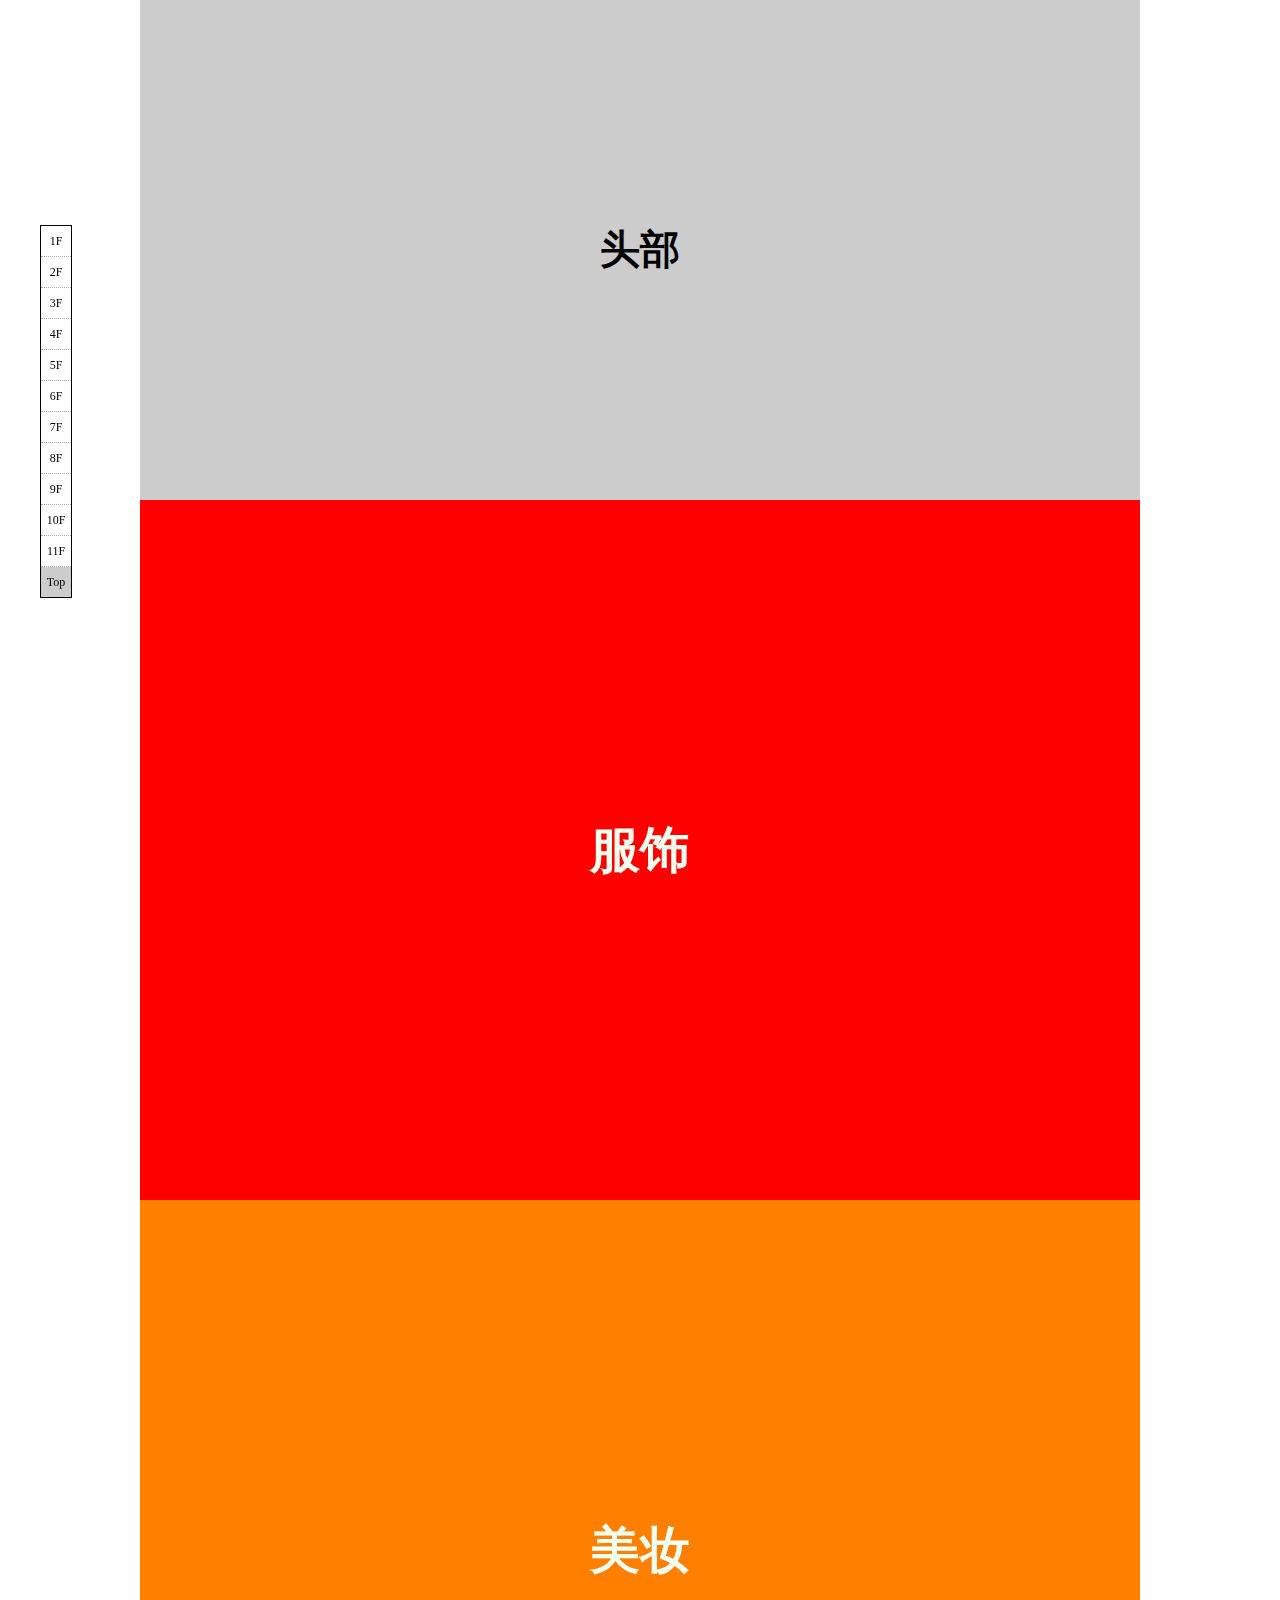
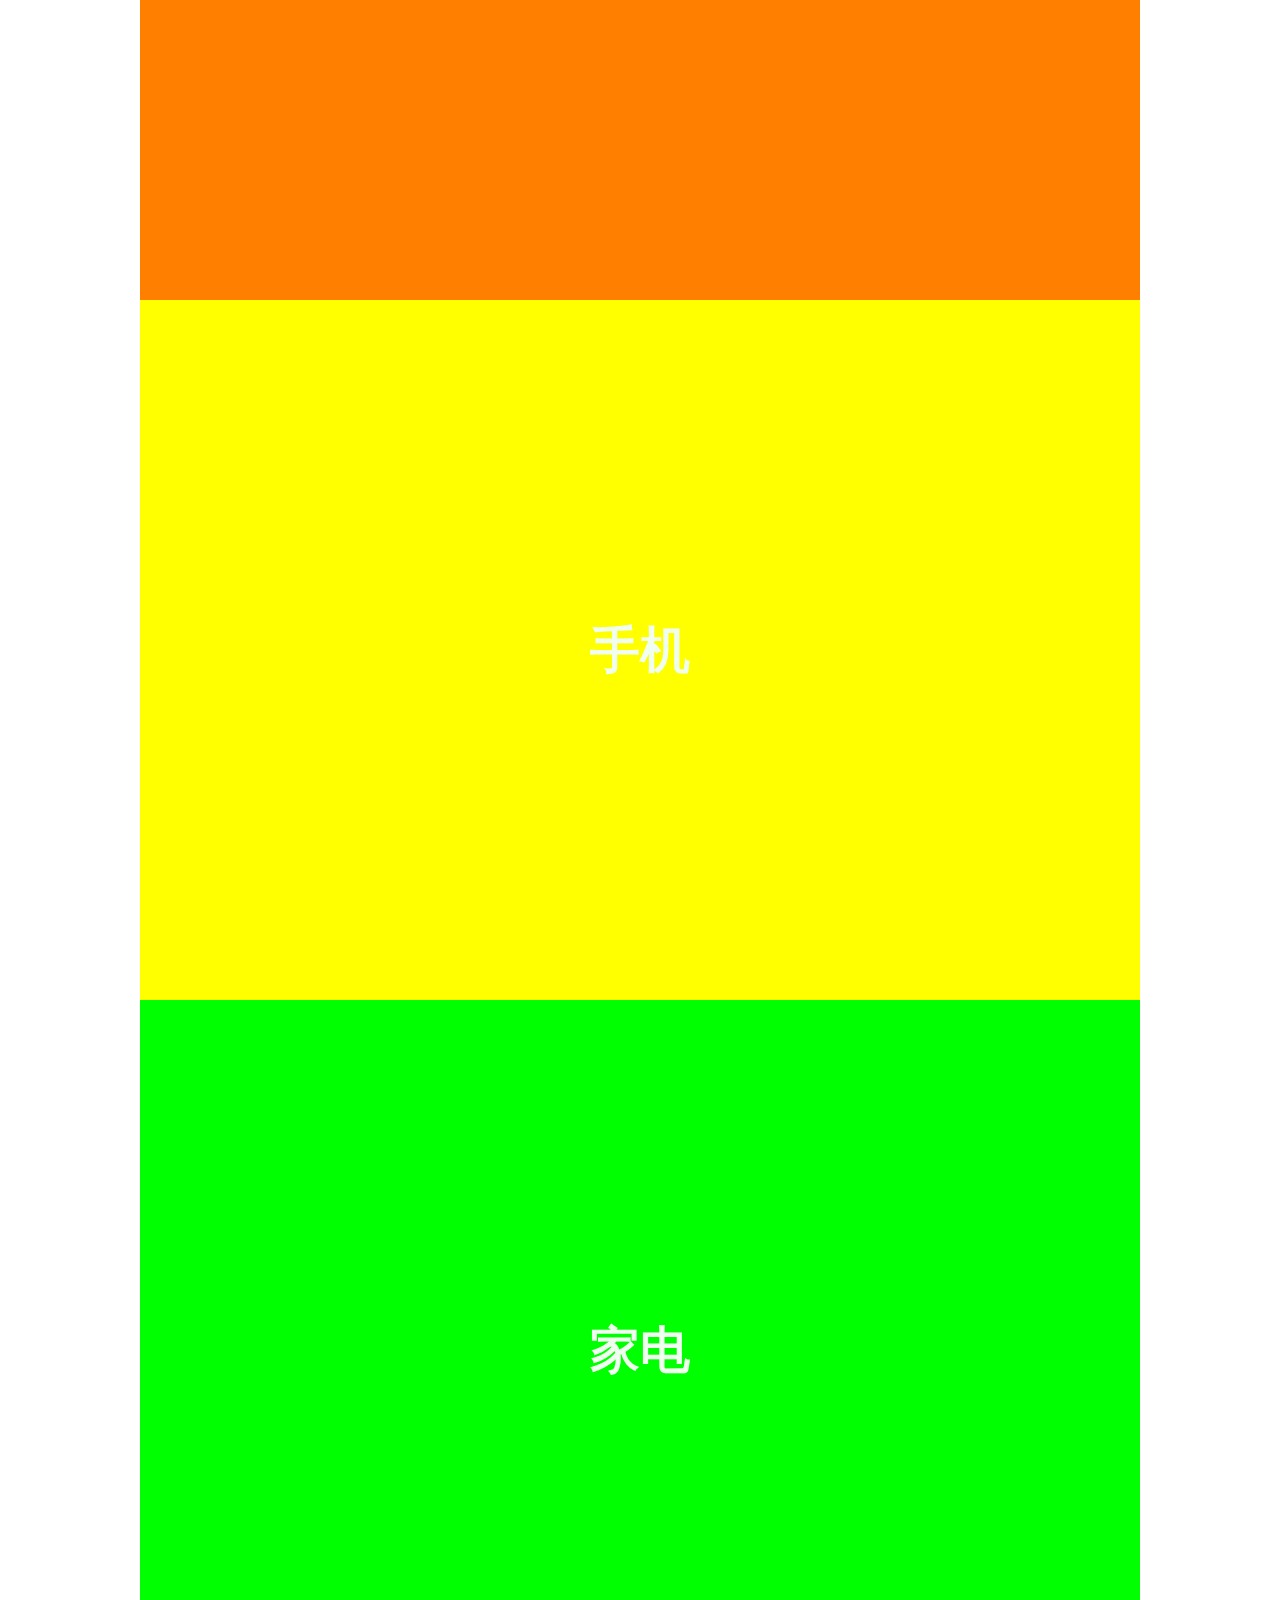
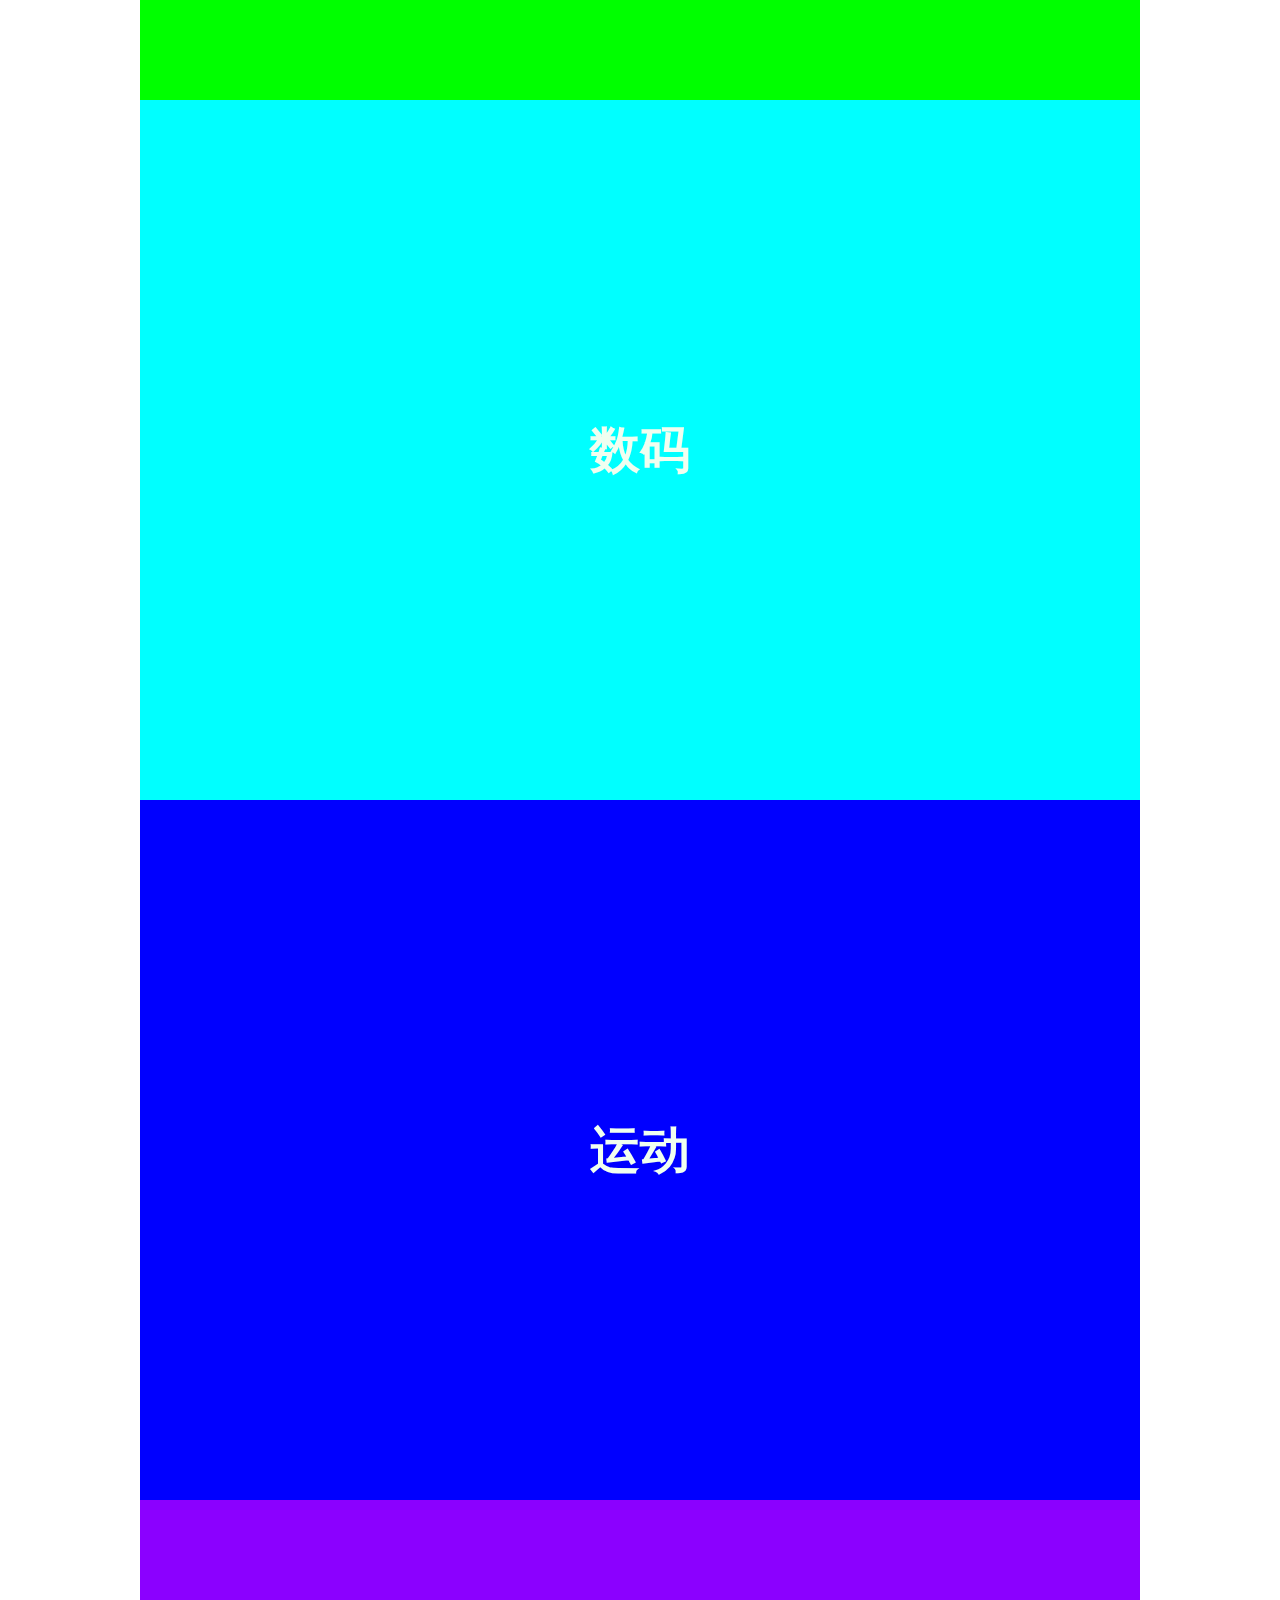
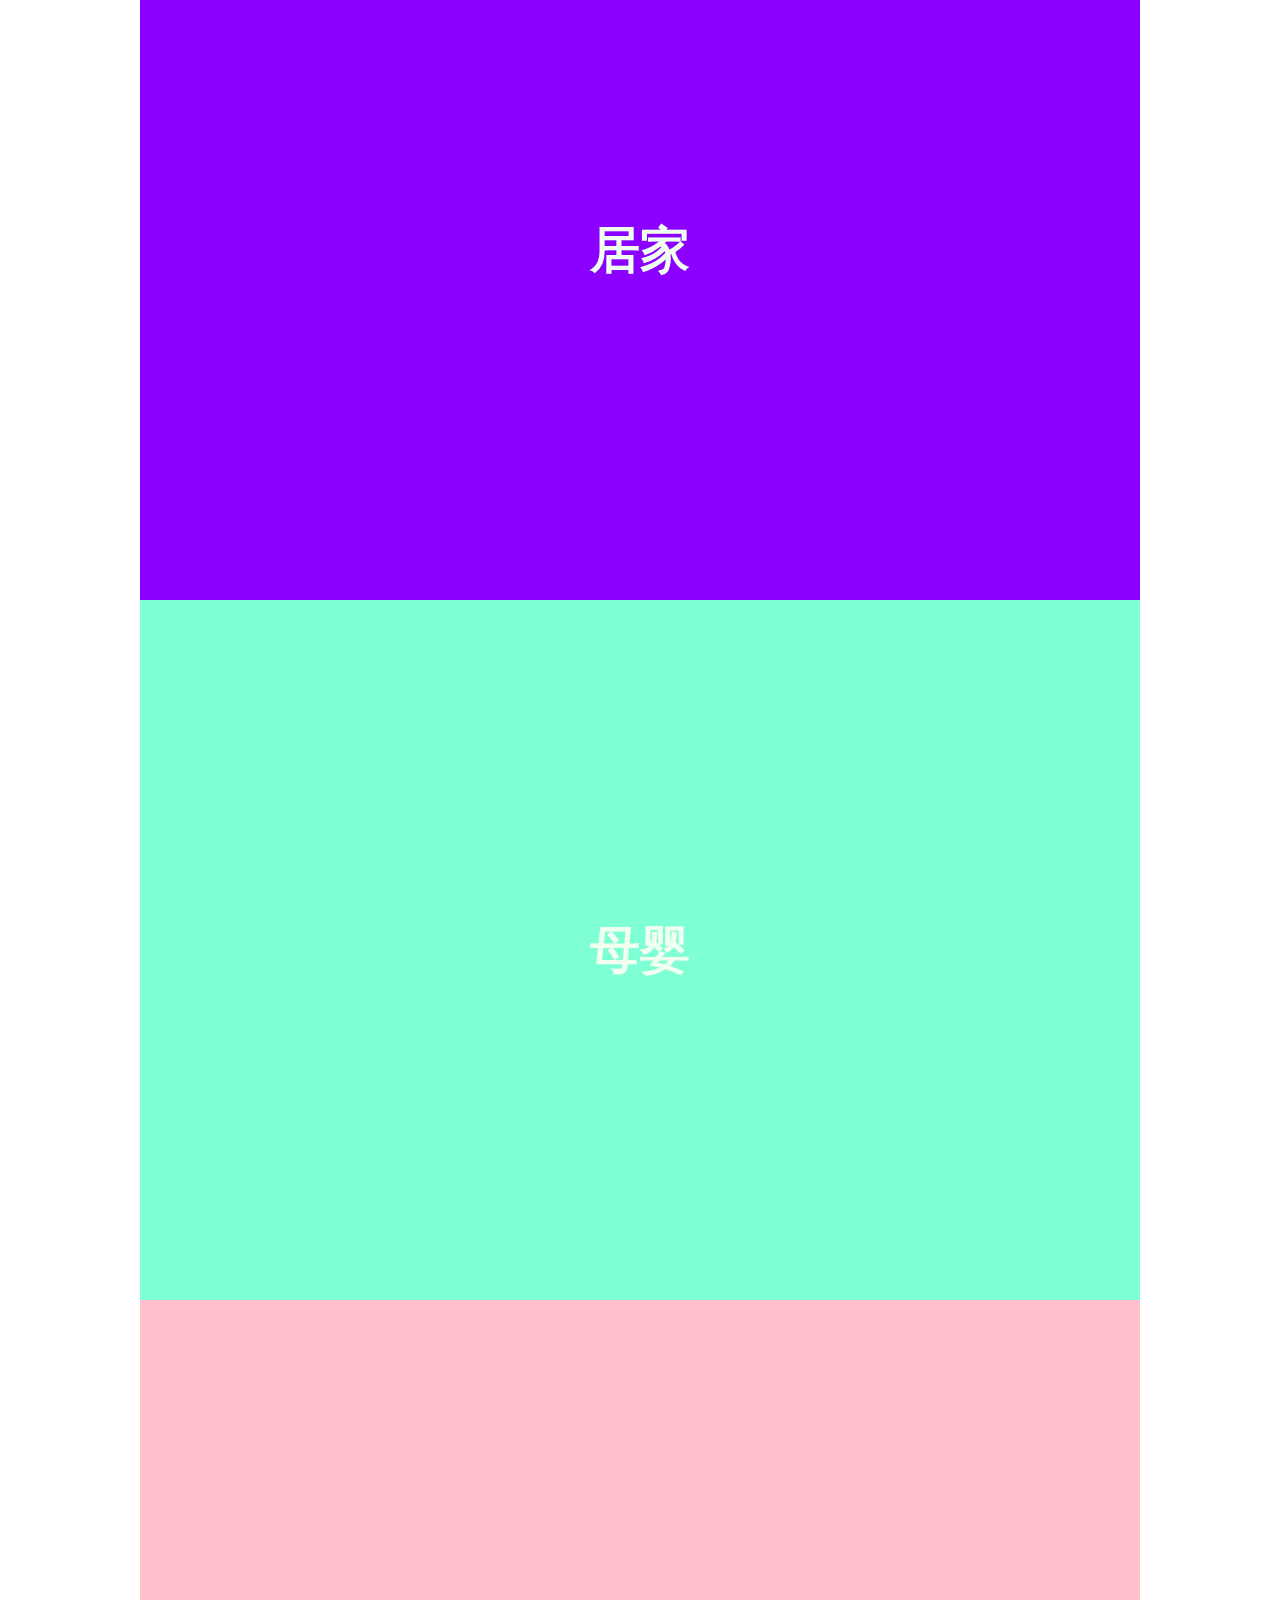
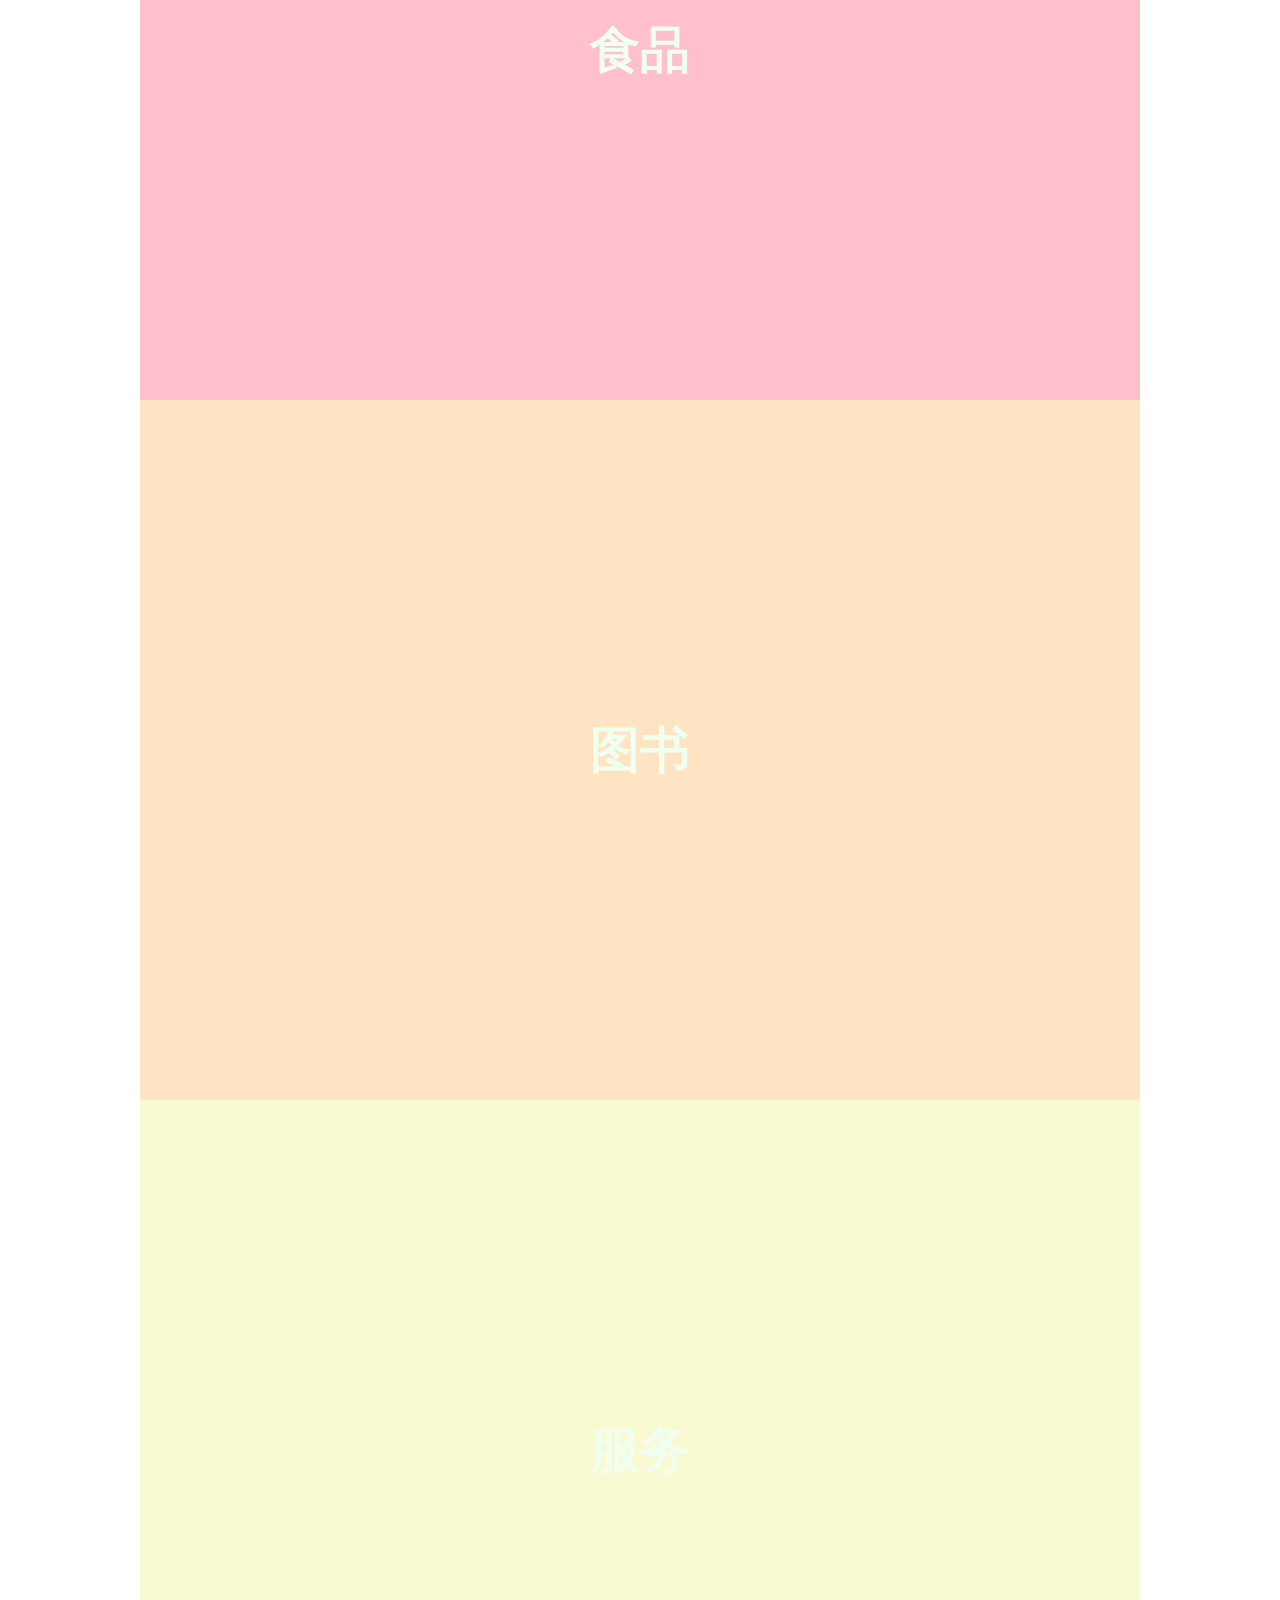
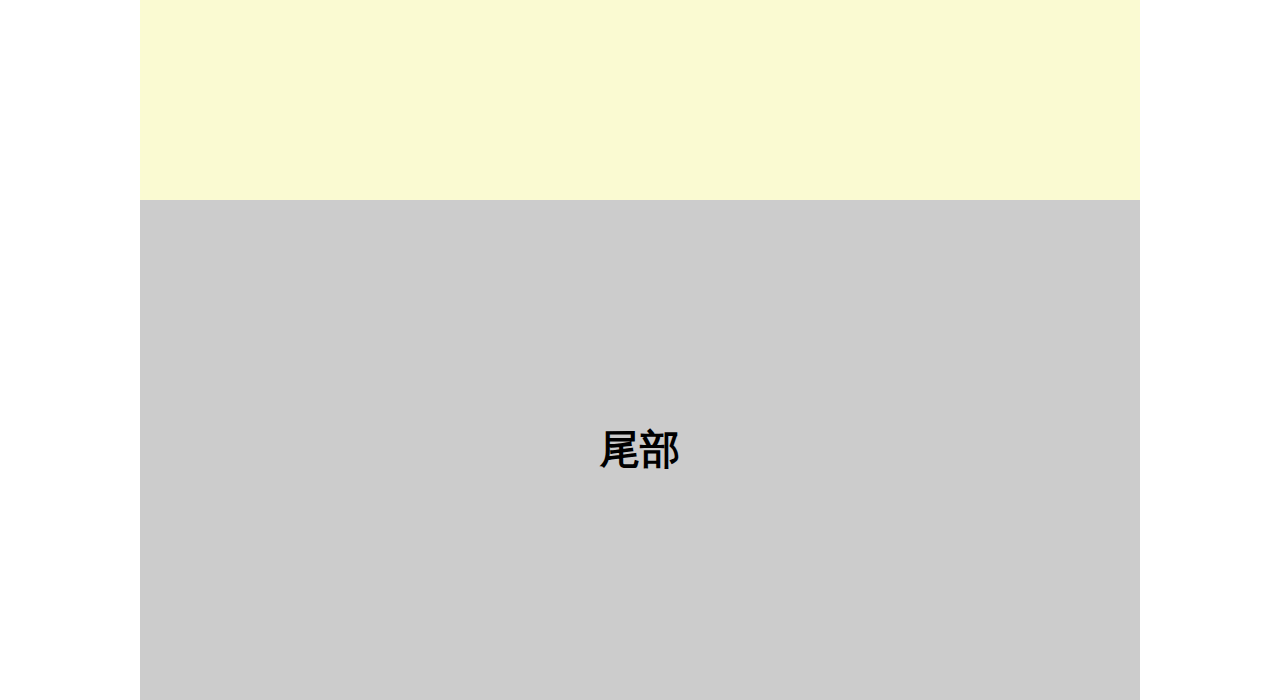
==== index.html @ 45a68083 "第一次提交的" ====
<!DOCTYPE html>
<html>

	<head>
		<meta charset="UTF-8">
		<title></title>
		<style>
			* {
				margin: 0;
				padding: 0;
			}
			
			#menu {
				position: fixed;
				top: 25%;
				left: 40px;
				width: 30px;
				border: 1px solid;
			}
			
			#menu ul li {
				position: relative;
				width: 30px;
				height: 30px;
				list-style: none;
				text-align: center;
				line-height: 30px;
				font-size: 12px;
				cursor: pointer;
				border-bottom: 1px dotted #AAAAAA;
			}
			
			#menu ul li.last {
				background: #ccc;
				color: black;
				border-bottom: none;
			}
			
			#menu ul li span {
				display: none;
				width: 30px;
				height: 30px;
				position: absolute;
				top: 0;
				left: 0;
				color: red;
			}
			
			#menu ul li:hover span {
				display: block;
				background: darkred;
				color: white;
			}
			
			#menu ul li span.active {
				display: block;
				background: darkred;
				color: white;
			}
			
			#menu ul li:hover span.active {
				display: block;
				background: darkred;
				color: white;
			}
			
			#header,
			#main,
			#footer {
				margin: auto;
				width: 1000px;
				text-align: center;
				font-size: 40px;
				font-weight: bold;
				line-height: 500px;
			}
			
			#main div {
				height: 700px;
				font-size: 50px;
				color: honeydew;
				line-height: 700px;
			}
			
			#header {
				height: 500px;
				background: #ccc;
			}
			
			#footer {
				height: 500px;
				background: #ccc;
			}
		</style>
	</head>

	<body>
		<div id="menu">
			<ul>
				<li>1F <span>服饰</span> </li>
				<li>2F <span>美妆</span> </li>
				<li>3F <span>手机</span> </li>
				<li>4F <span>家电</span> </li>
				<li>5F <span>数码</span> </li>
				<li>6F <span>运动</span> </li>
				<li>7F <span>居家</span> </li>
				<li>8F <span>母婴</span> </li>
				<li>9F <span>食品</span> </li>
				<li>10F <span>图书</span> </li>
				<li>11F <span>服务</span> </li>
				<li class="last">Top</li>
			</ul>
		</div>
		<!--楼层内容开始-->
		<div id="header">头部</div>
		<div id="main">
			<div class="Louti" style="background: #FF0000;">服饰</div>
			<div class="Louti" style="background: #FF7F00;">美妆</div>
			<div class="Louti" style="background: #FFFF00;">手机</div>
			<div class="Louti" style="background: #00FF00;">家电</div>
			<div class="Louti" style="background: #00FFFF;">数码</div>
			<div class="Louti" style="background: #0000FF;">运动</div>
			<div class="Louti" style="background: #8B00FF;">居家</div>
			<div class="Louti" style="background: aquamarine;">母婴</div>
			<div class="Louti" style="background: pink;">食品</div>
			<div class="Louti" style="background: bisque;">图书</div>
			<div class="Louti" style="background: lightgoldenrodyellow;">服务</div>
		</div>
		<div id="footer">尾部</div>
		<!--我是分支提交的代码-->
	</body>
	<script src="jquery.3.1.1.js"></script>
	<script>
		
		var flag = false; //控制 当点击楼层号时，禁止滚动条的代码执行   值为true时，可以执行滚动条代码
		//  根据楼层号 控制滚走的距离  
		// 1、除了top的楼梯号，为每一个楼梯号添加一个click，控制楼梯滚走的距离（距离：当前楼层的offset().top ）
		$("#menu li:not(:last)").click(function() {
			flag = false;
			//当前点击的楼号红色的 其余黑色的
			$(this).find("span")
				.addClass("active")
				.end()
				.siblings()
				.find("span")
				.removeClass("active");
			//获取当前楼号对应楼层的 top值
			var sTop = $(".Louti").eq($(this).index()).offset().top;

			//将页面滚走的距离设置为  sTop  
			$("body,html").animate({
				"scrollTop": sTop
			}, 1000, function() {
				flag = true;
			});
		})
		//2、点击top   回到顶部
		$("#menu li:last").click(function() {
			$("body,html").animate({
				"scrollTop": 0
			}, 1000);
			$("#menu li span").removeClass("active");
		})

		//3、 滚动条滚动 --  找到当前楼层的索引    控制楼层号
		$(window).scroll(function() {
			//如果flag  为true   可以执行滚动条的代码
			if(flag) {
				//获取页面滚走的距离
				var sTop = $(document).scrollTop();
				console.log(sTop)
				//filter  返回满足条件的那个对象 
				//找到满足某个条件的楼层对象    
				var $floor = $(".Louti").filter(function(index, ele) {
					return Math.abs($(this).offset().top - sTop) < $(this).height() / 2;
				})

				//根据楼层的索引 设置楼梯号的 样式
				$("#menu li").eq($floor.index())
					.find("span")
					.addClass("active")
					.end()
					.siblings()
					.find("span")
					.removeClass("active");
			}
		})

		//		方法二：

		//		$(document).scroll(function() {
		//			if($(document).scrollTop() >= 500) {
		//				$("#menu").fadeIn(500);
		//				var i = Math.floor(($(document).scrollTop() - 500) / 700);
		//				$("ul li").eq(i).children("span").addClass("active");
		//				$("ul li").eq(i).siblings().children("span").removeClass("active")
		//			}else{
		//				$("#menu").fadeOut(333);
		//			}
		//		})
		//		
		//		
		//		$("ul li").not(".last").click(function() {
		//			$("body,html").animate({ "scrollTop": $(this).index() * 700 + 500 }, 666)
		//		})
		//		
		//		$(".last").click(function(){
		//			$("body").animate({ "scrollTop":0 },500);
		//		})
	</script>

</html>
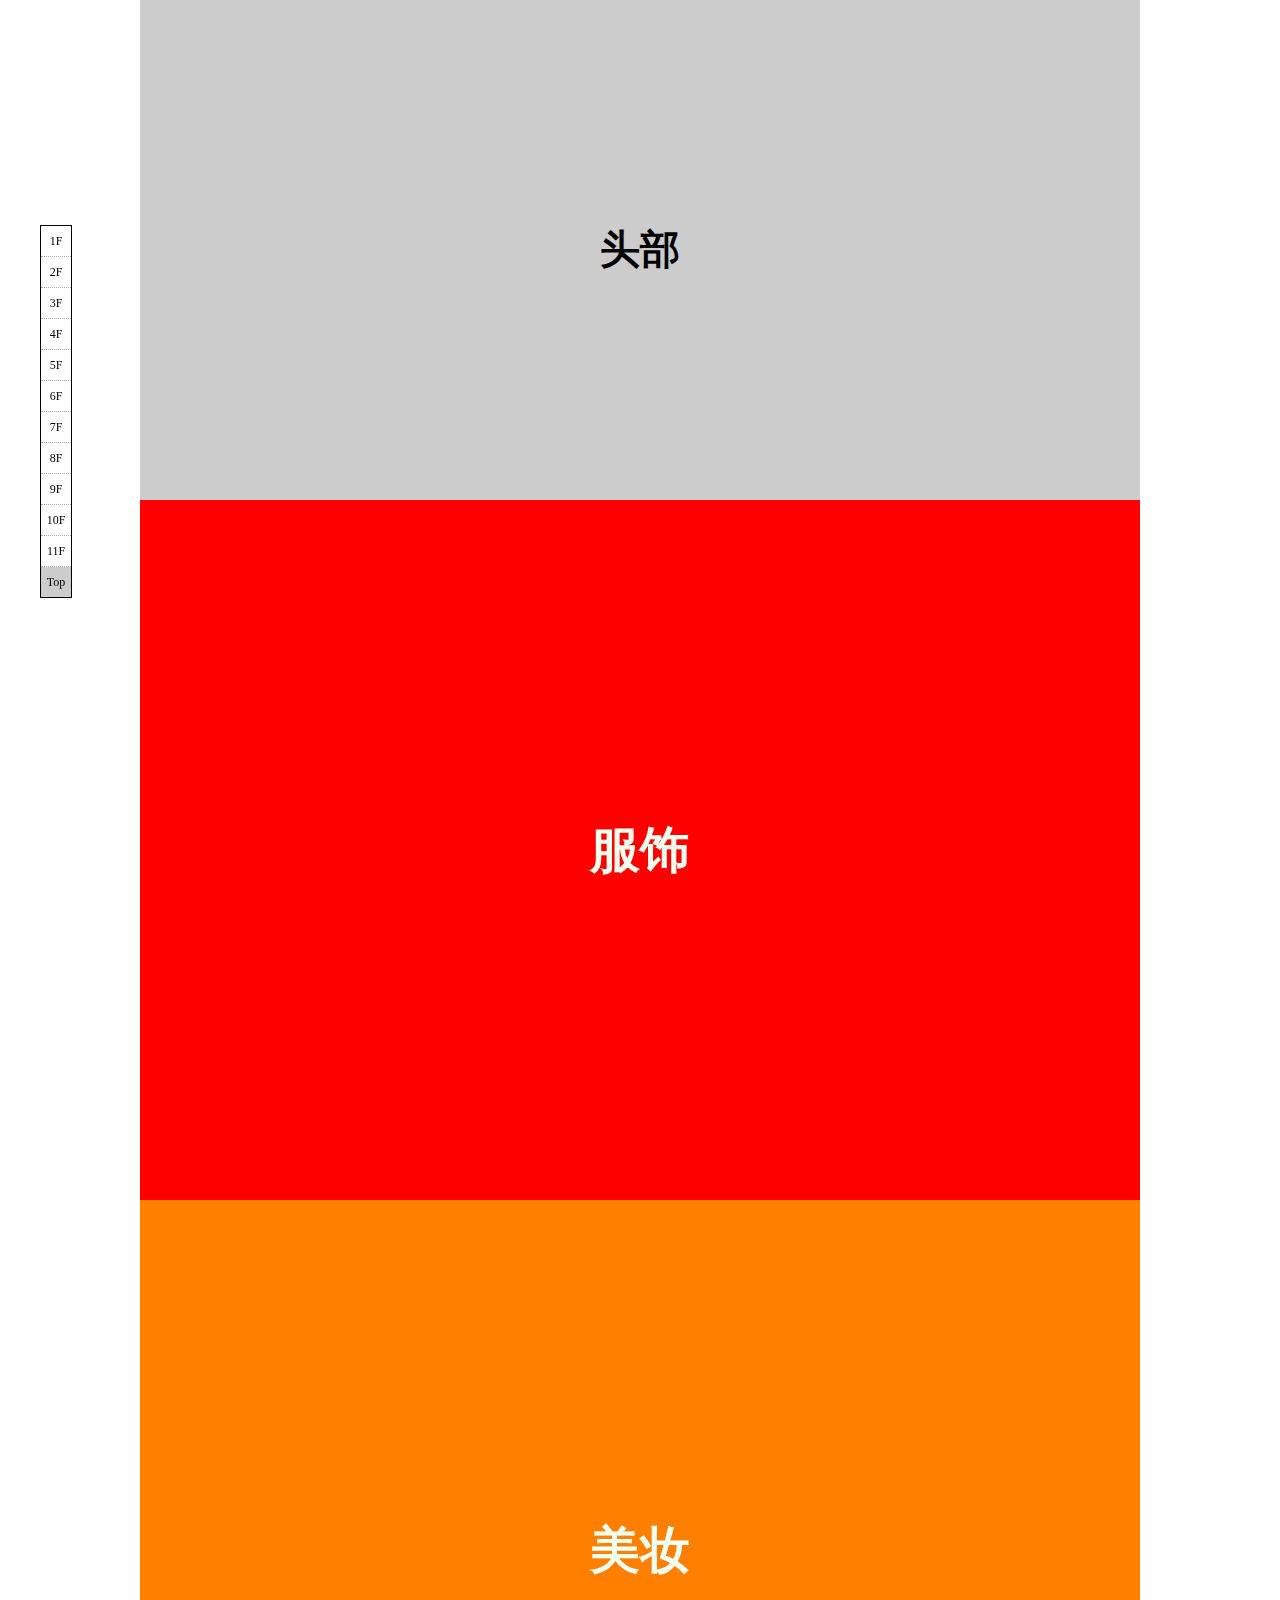
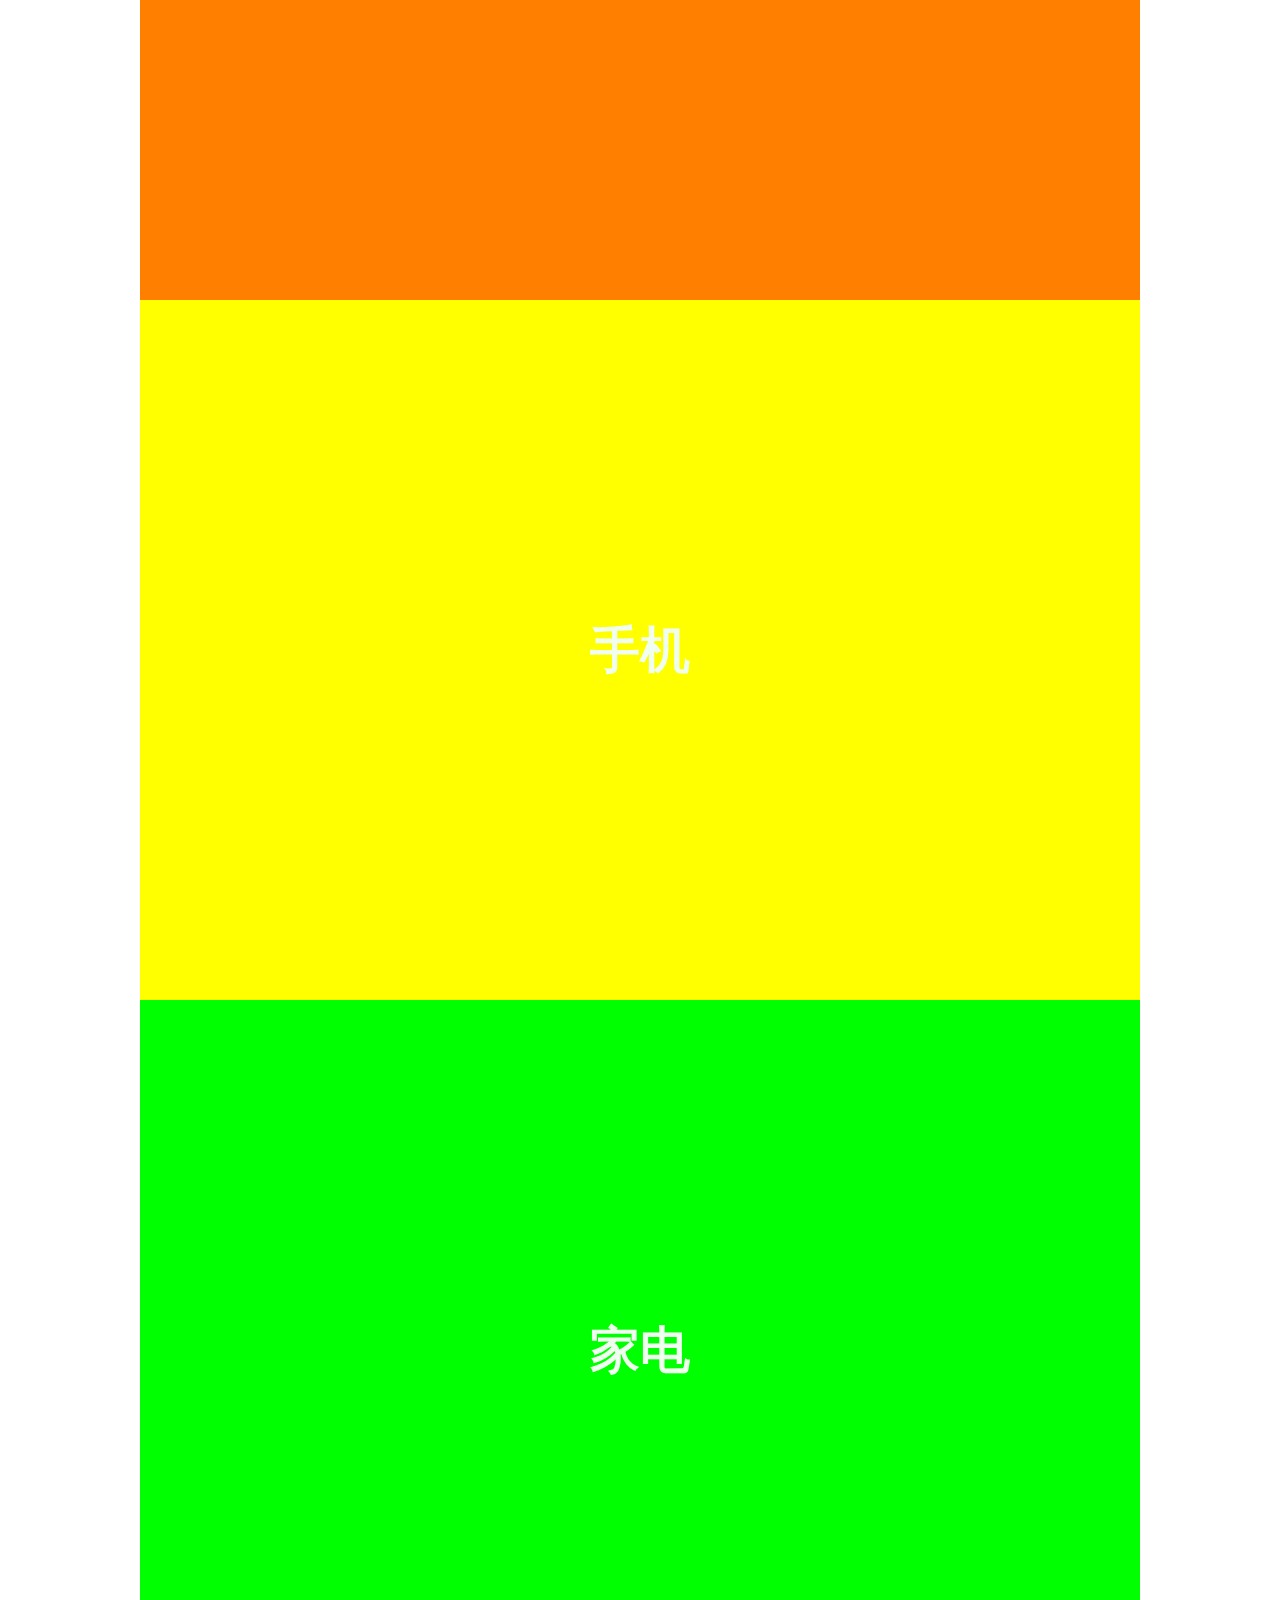
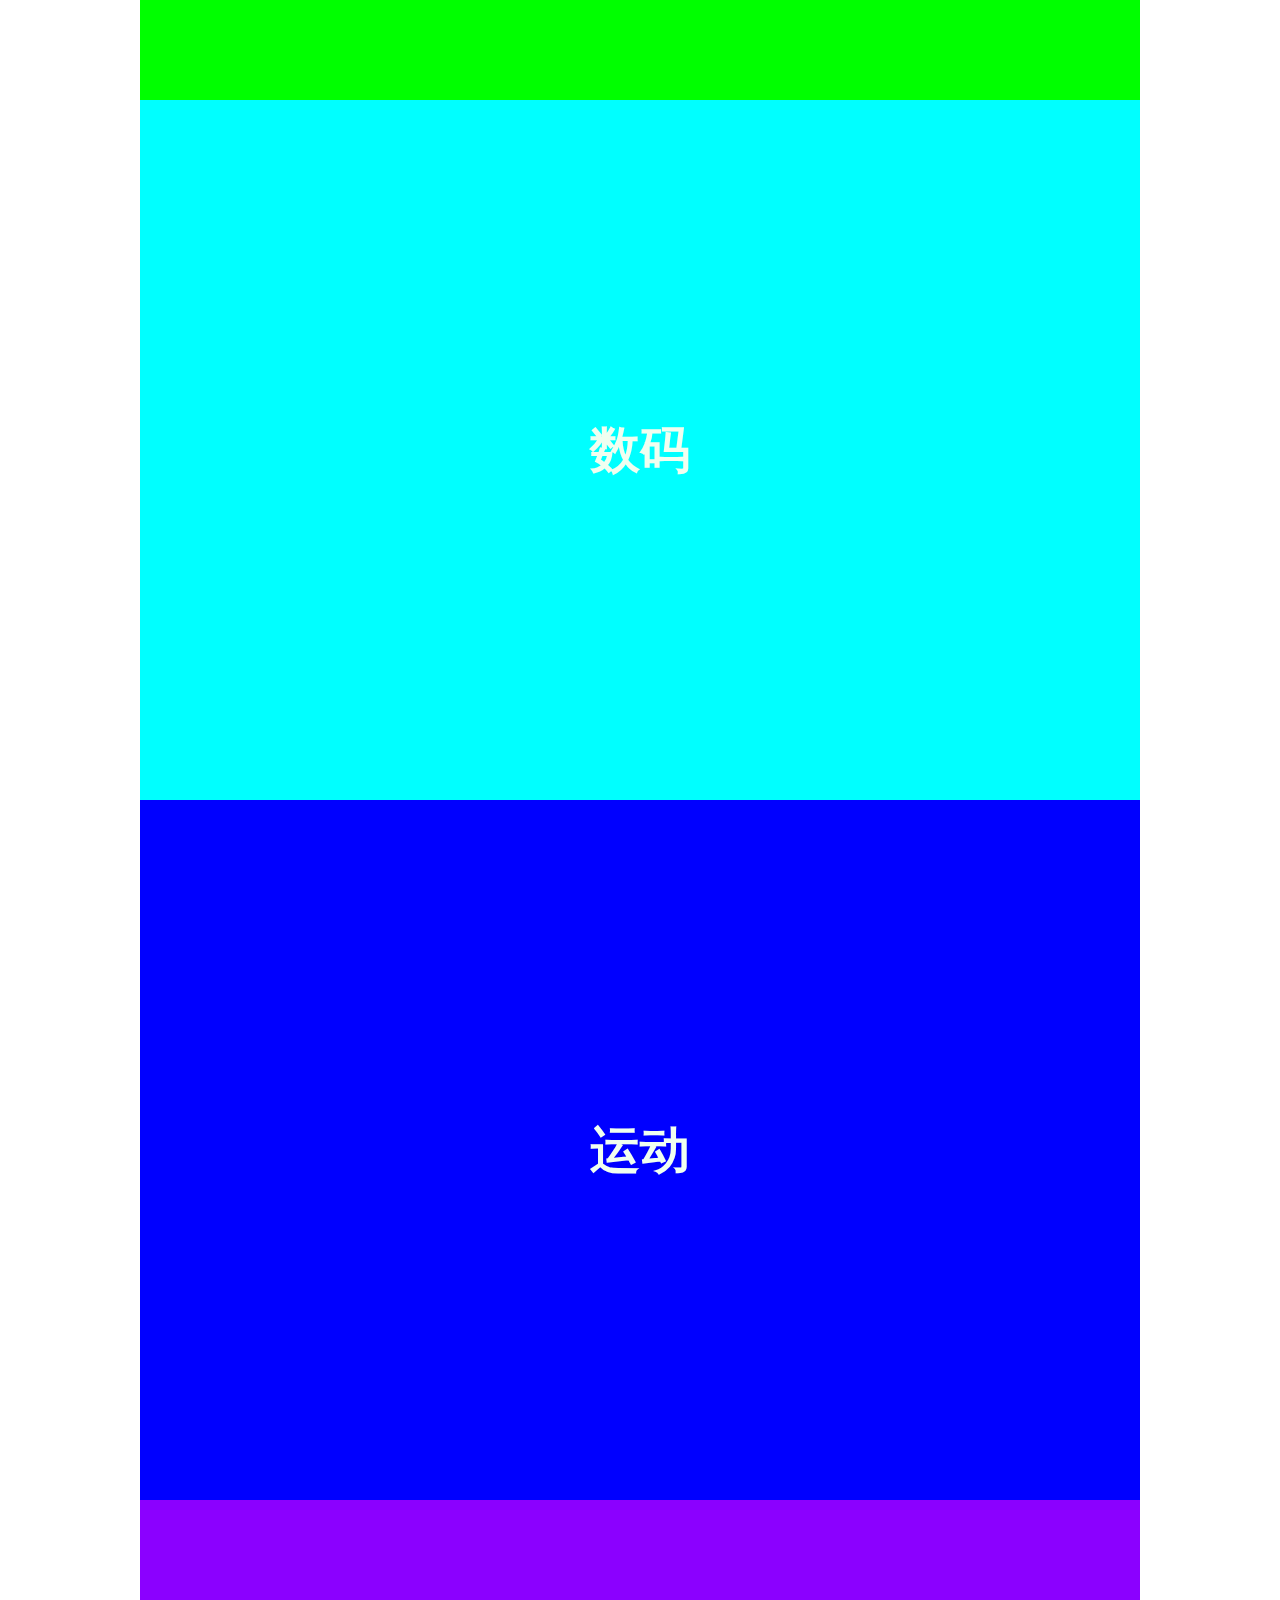
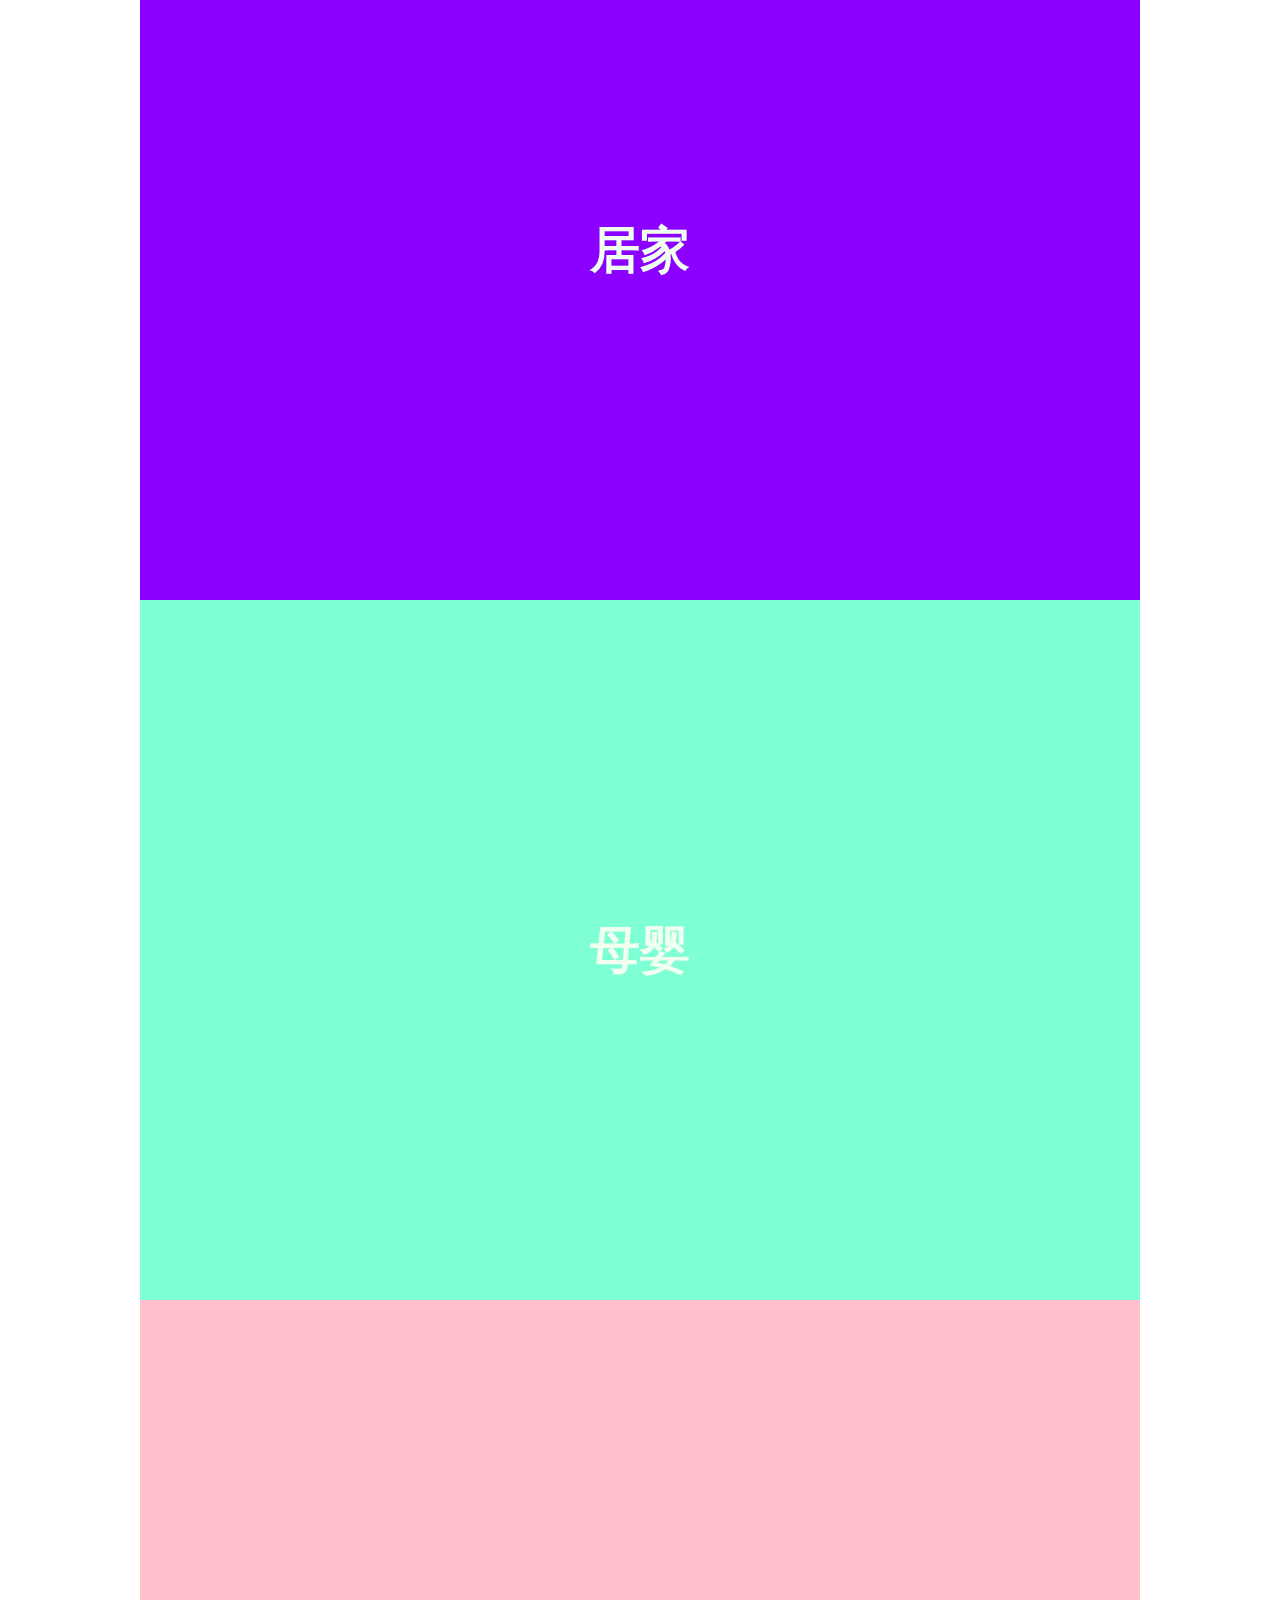
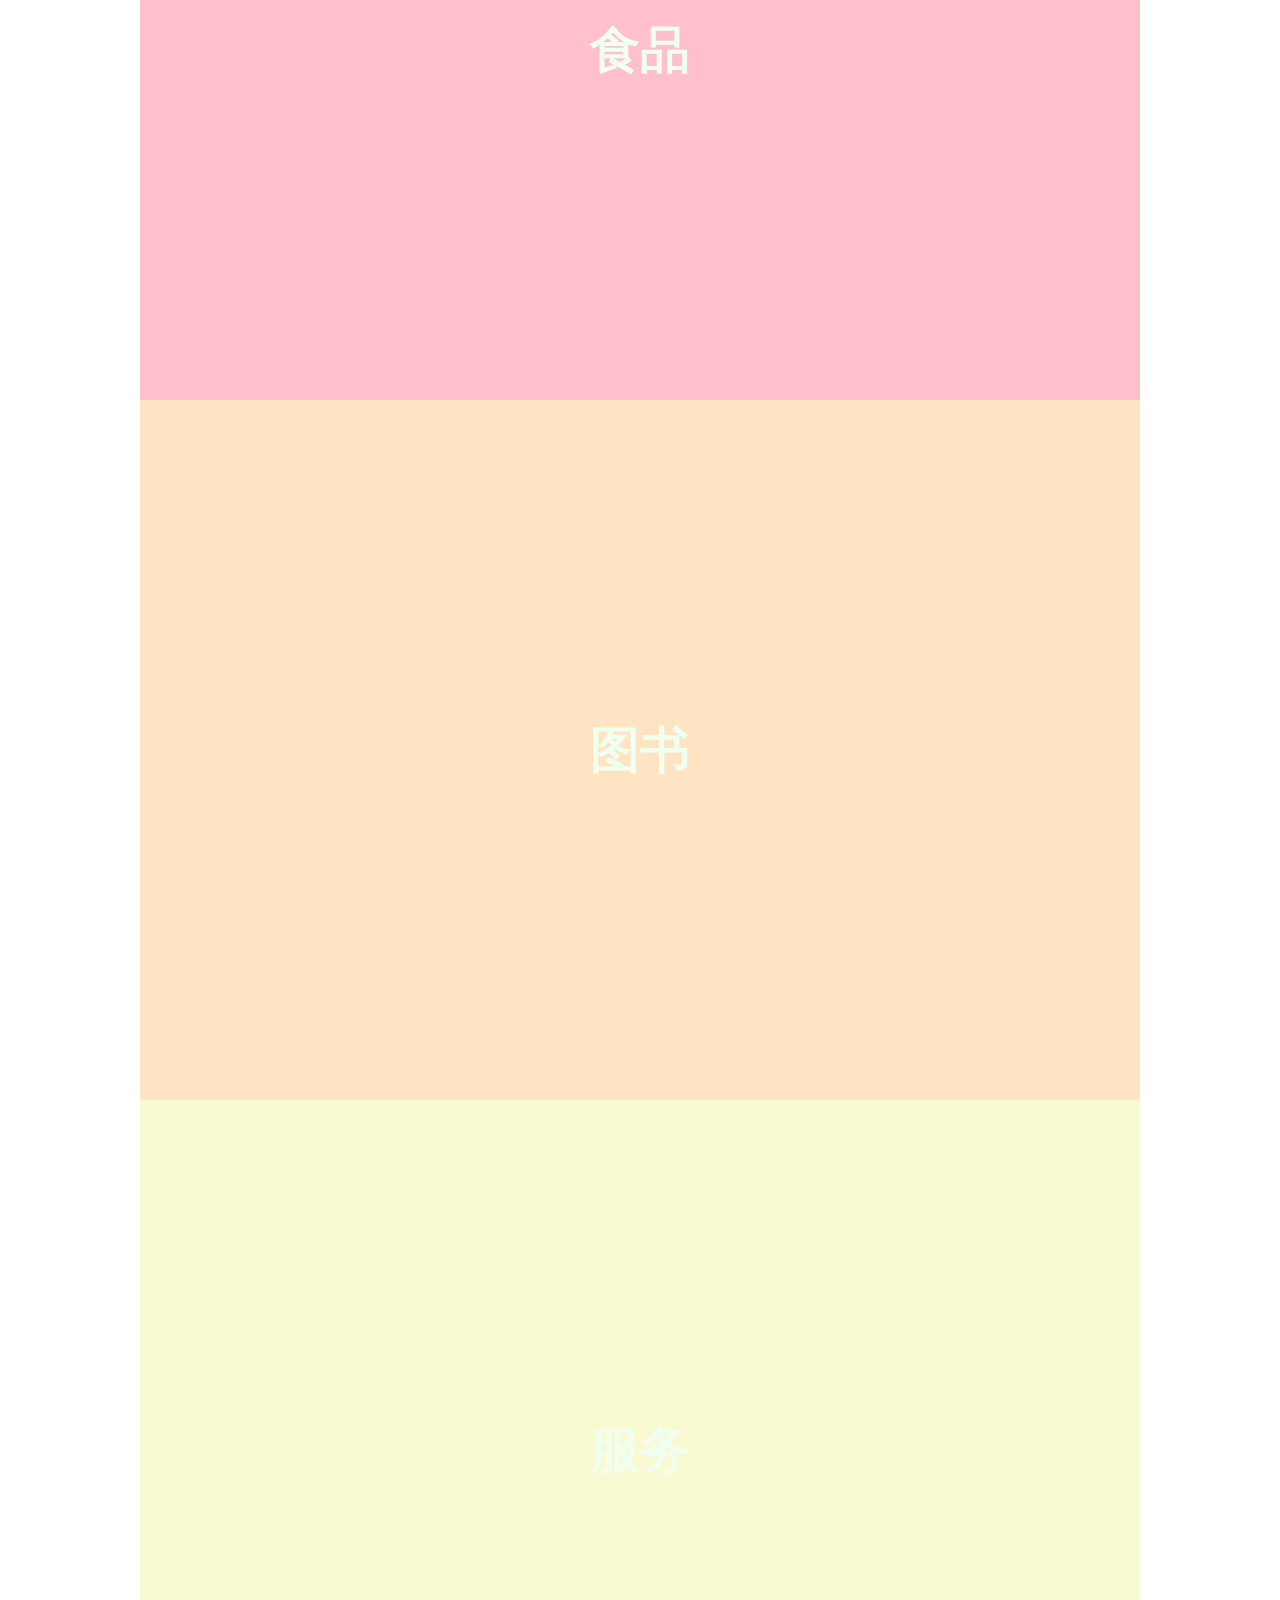
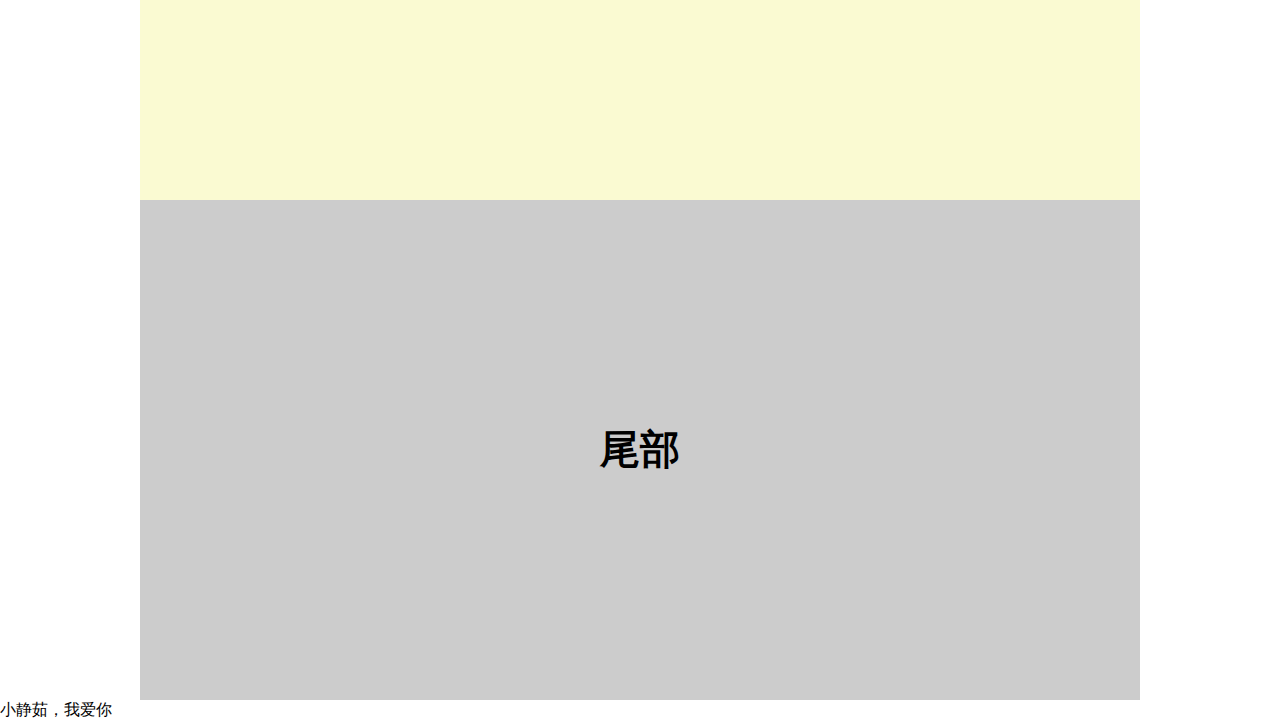
==== commit 34751d5a: "静茹，你的内裤我操了" ====
--- a/index.html
+++ b/index.html
@@ -128,6 +128,9 @@
 		</div>
 		<div id="footer">尾部</div>
 		<!--我是分支提交的代码-->
+		<!--Creating a new branch is quick & simple.222-->
+		<!--Creating a new branch is quick AND simple.-->
+		小静茹，我爱你
 	</body>
 	<script src="jquery.3.1.1.js"></script>
 	<script>
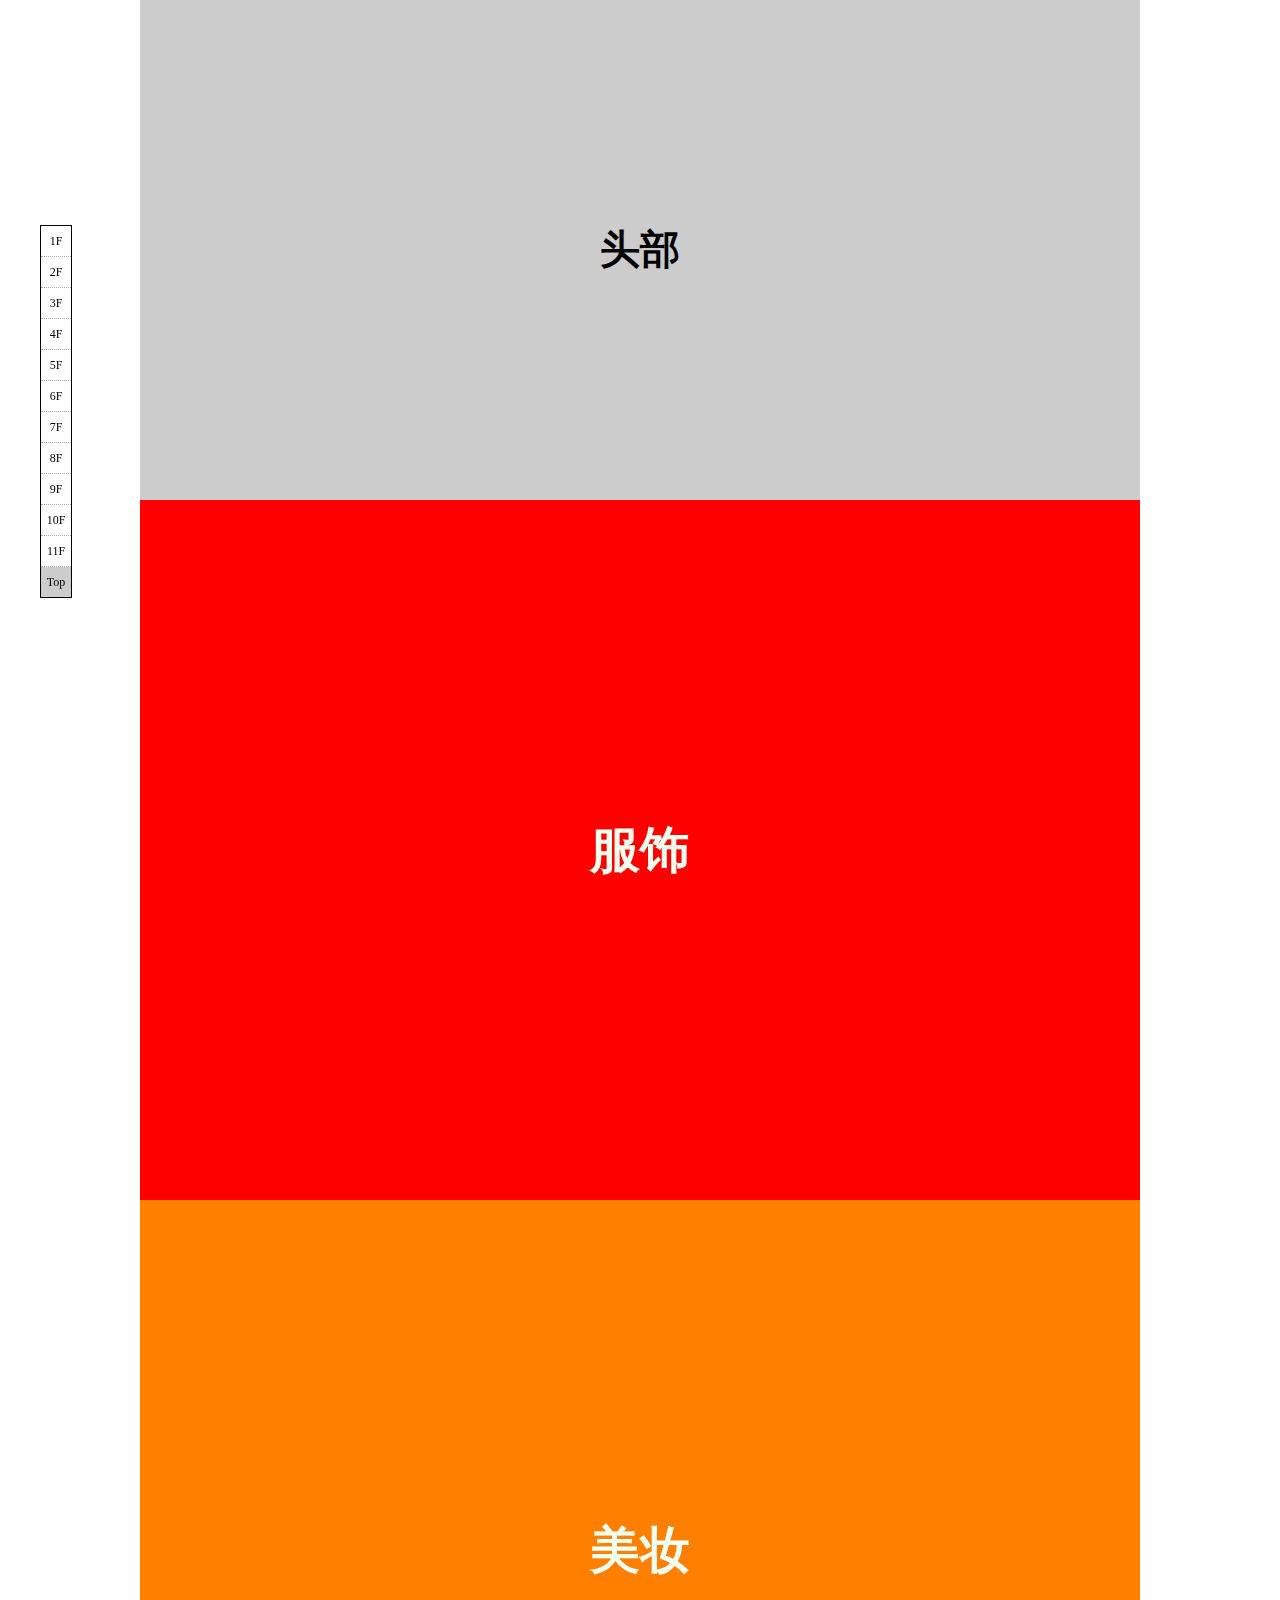
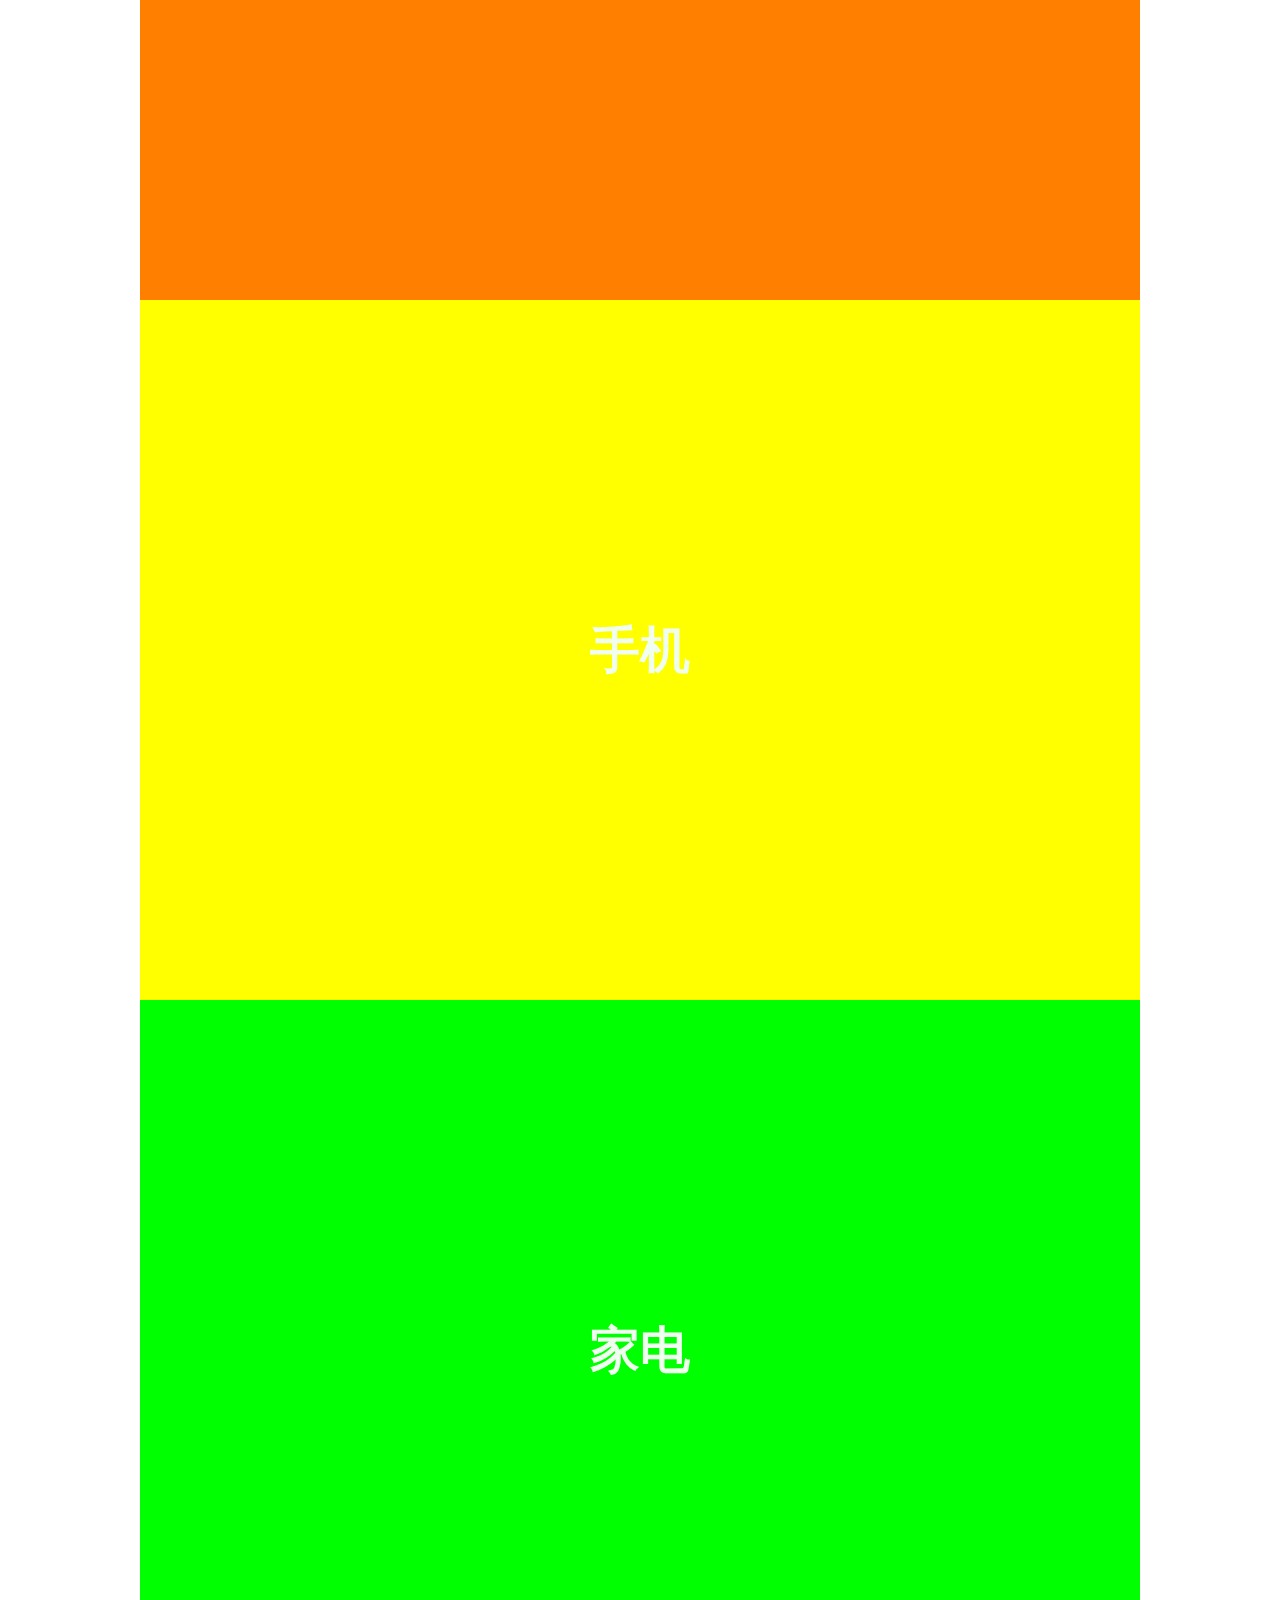
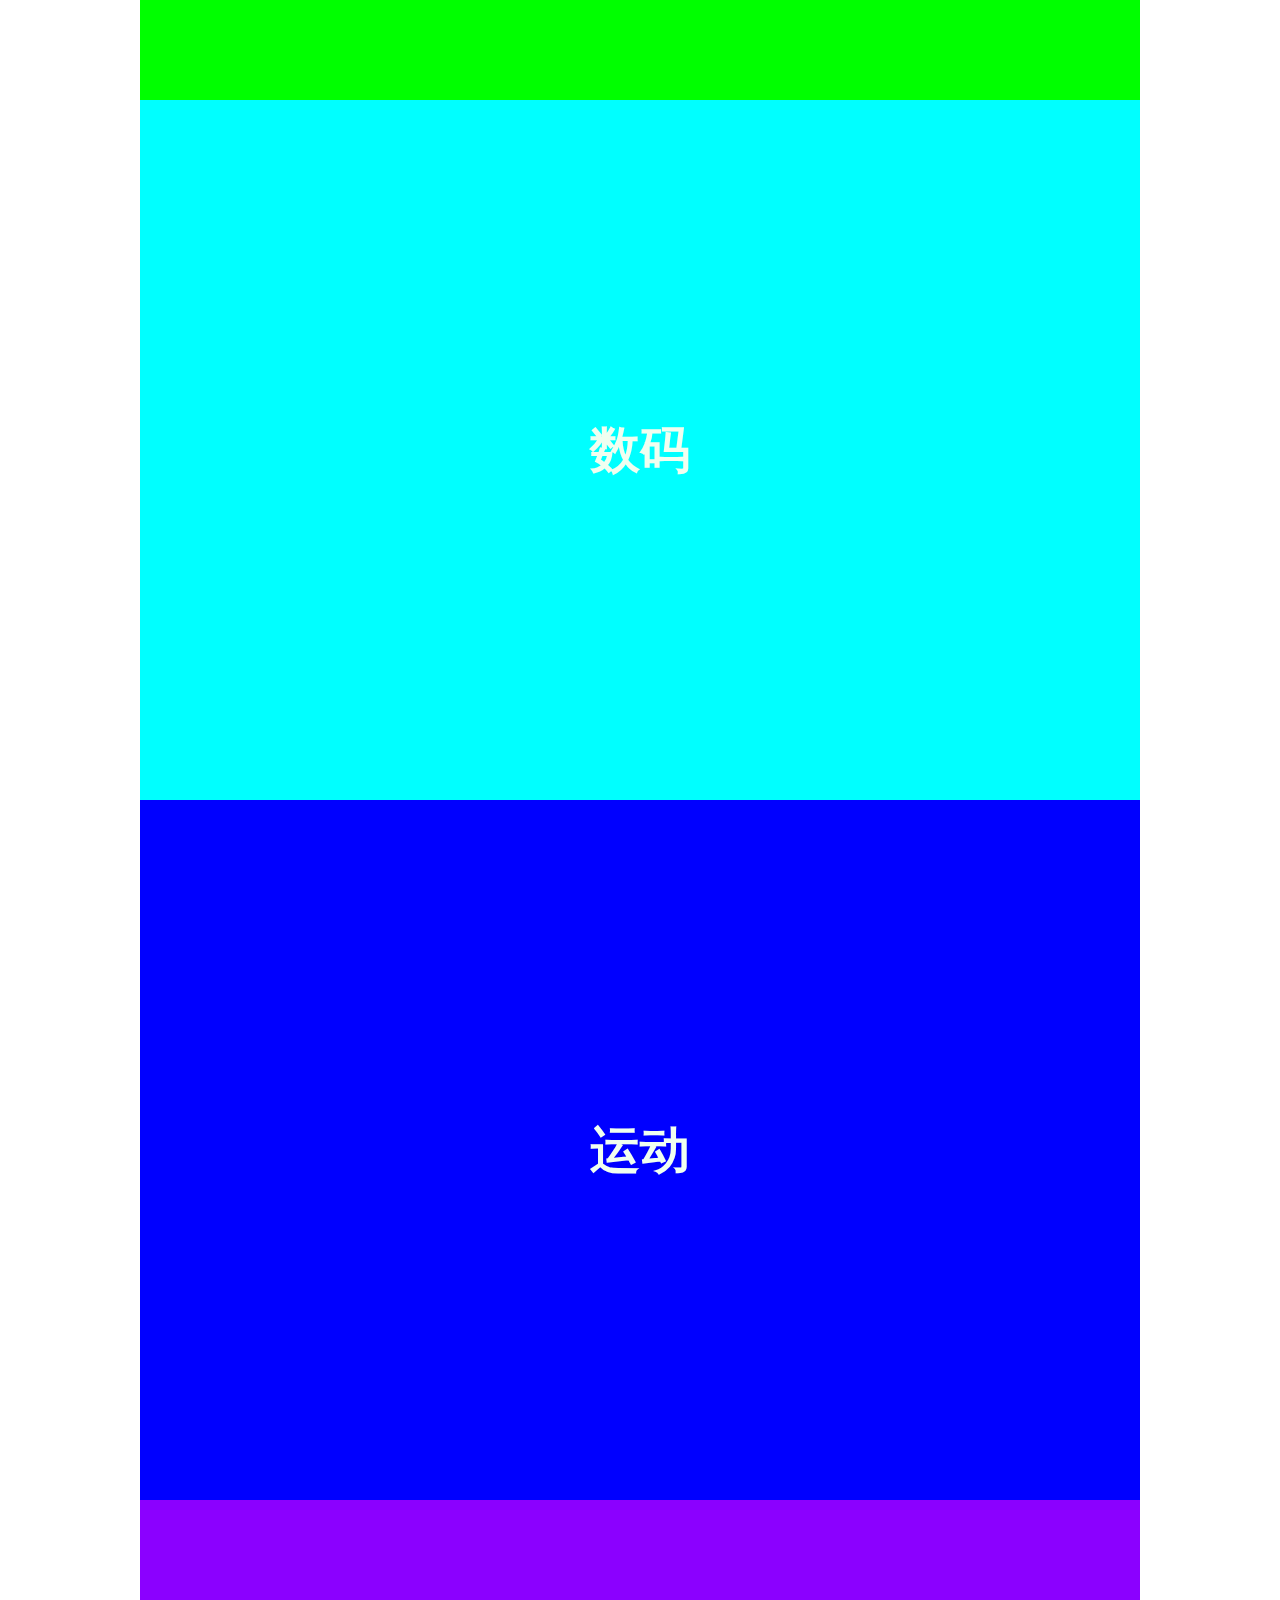
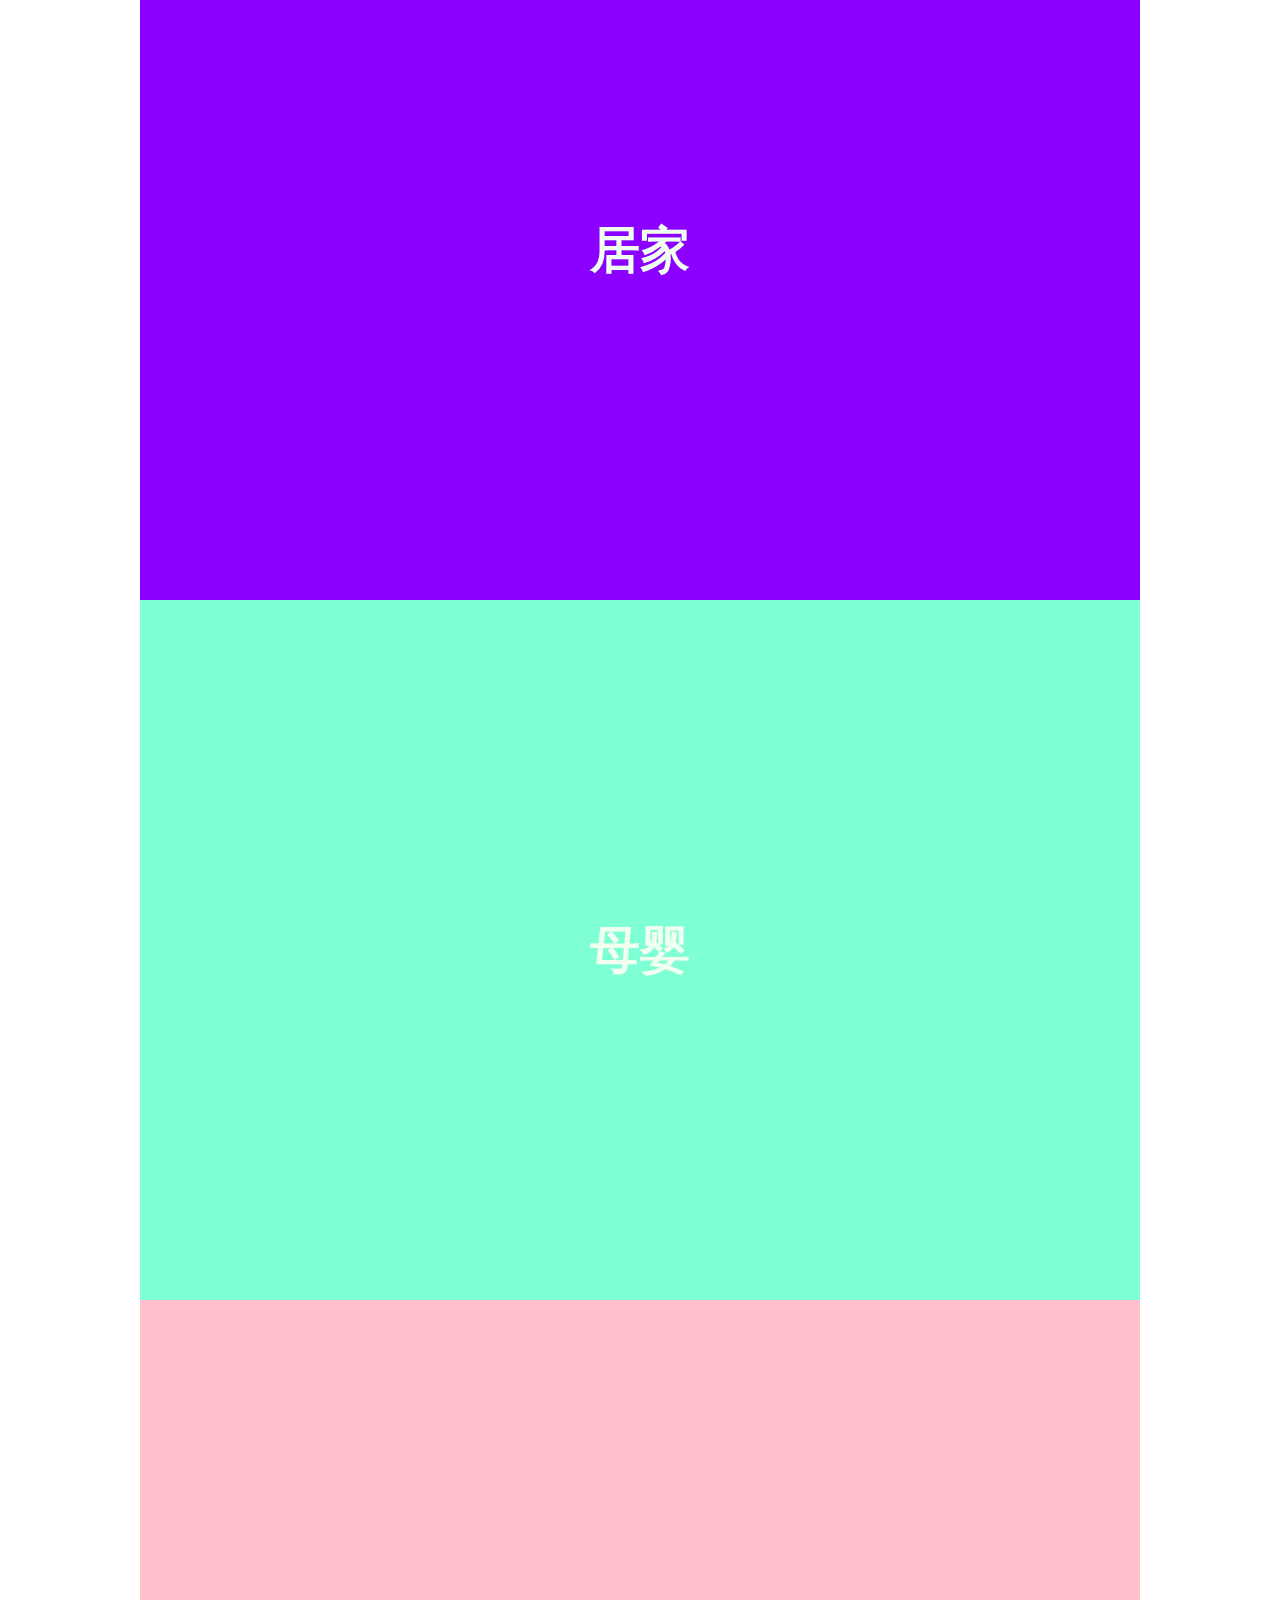
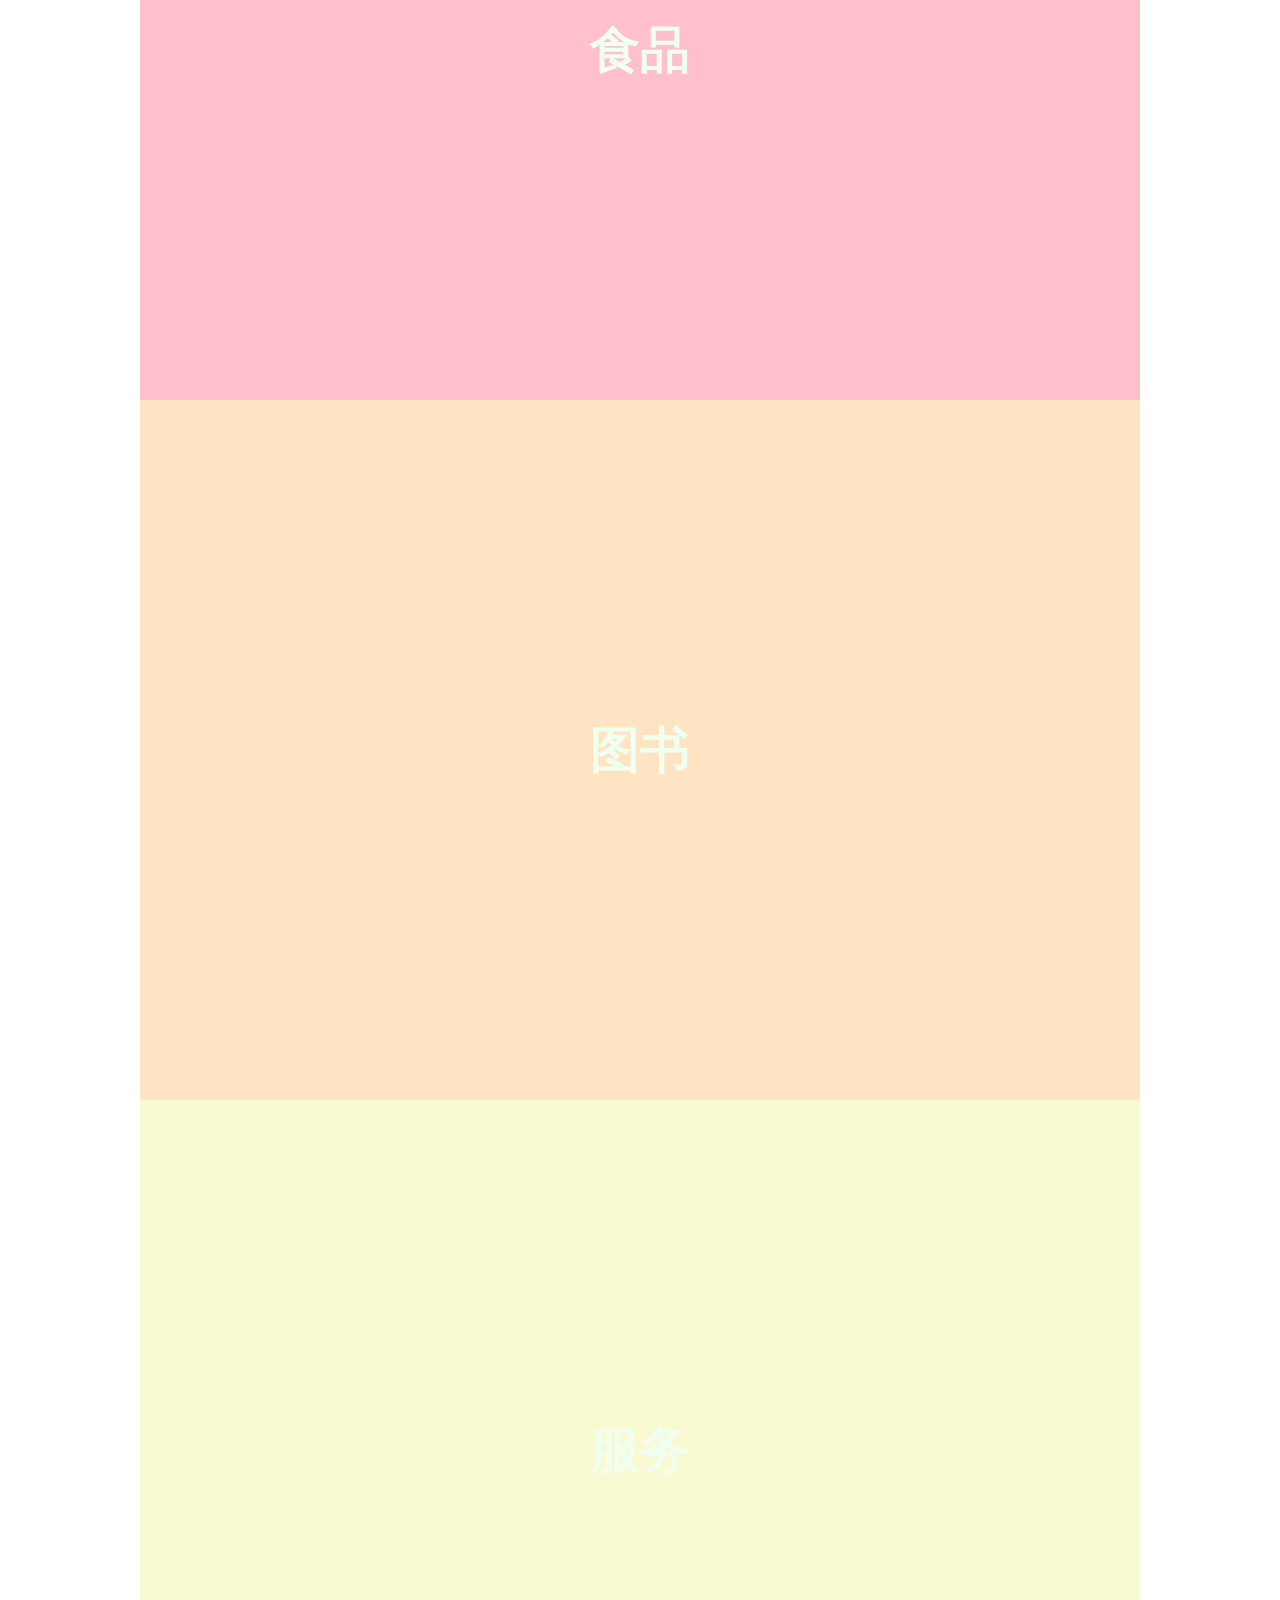
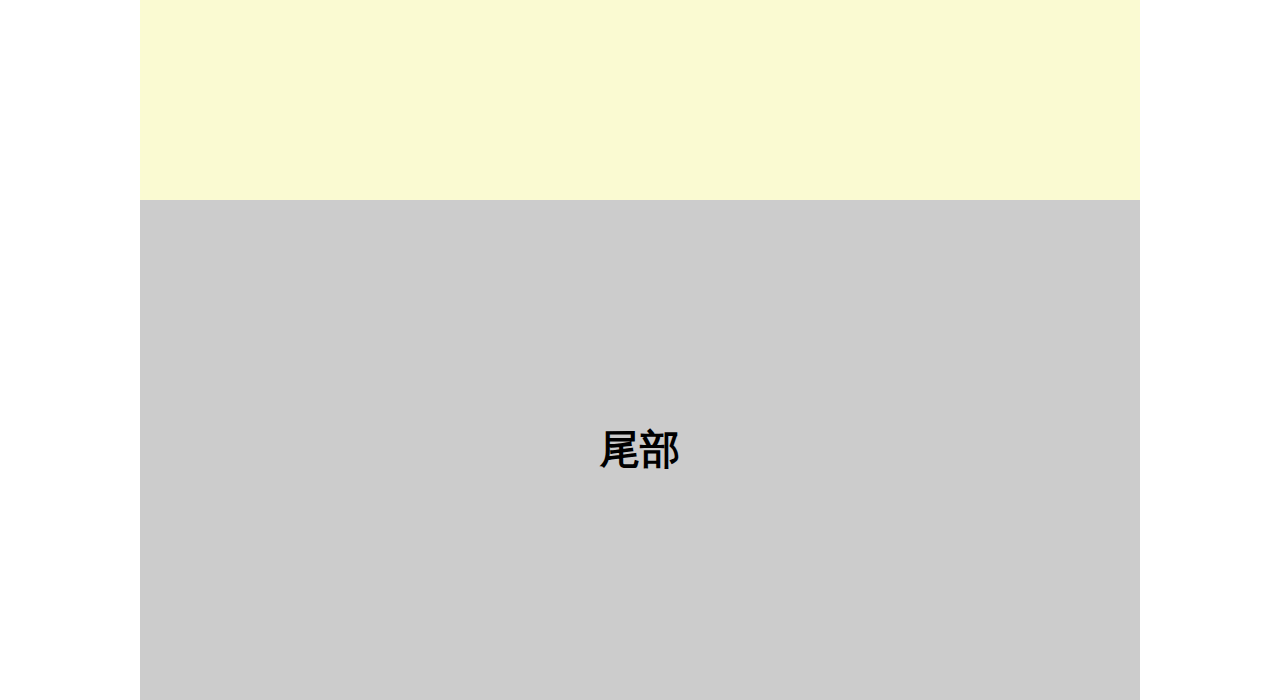
==== commit e3bc45c3: "github可以看效果" ====
--- a/index.html
+++ b/index.html
@@ -130,11 +130,9 @@
 		<!--我是分支提交的代码-->
 		<!--Creating a new branch is quick & simple.222-->
 		<!--Creating a new branch is quick AND simple.-->
-		小静茹，我爱你
 	</body>
 	<script src="jquery.3.1.1.js"></script>
 	<script>
-		
 		var flag = false; //控制 当点击楼层号时，禁止滚动条的代码执行   值为true时，可以执行滚动条代码
 		//  根据楼层号 控制滚走的距离  
 		// 1、除了top的楼梯号，为每一个楼梯号添加一个click，控制楼梯滚走的距离（距离：当前楼层的offset().top ）
